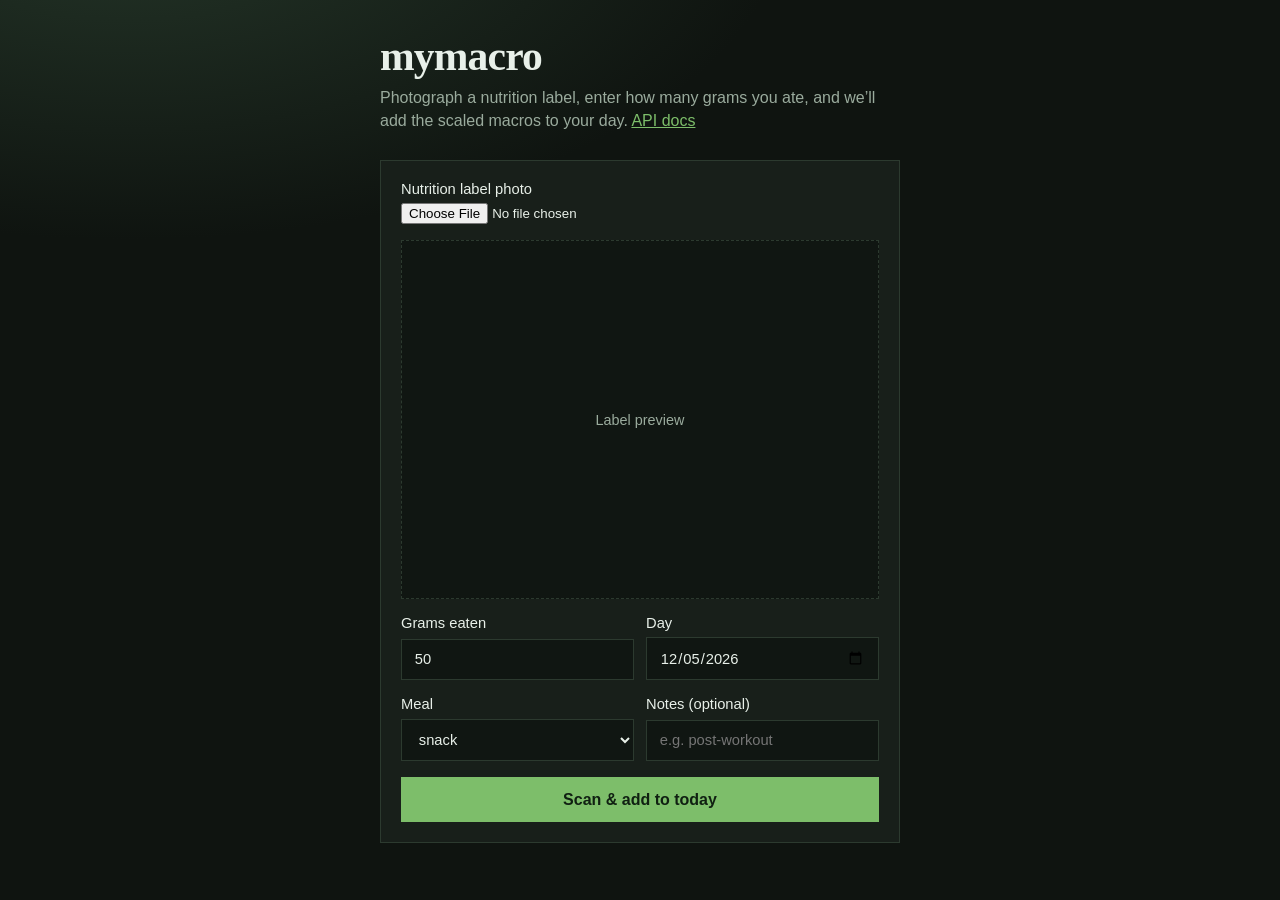
==== src/mymacro/static/index.html @ 0051ed35 "Add nutrition-label photo scan with gram scaling Users can upload a label photo and grams eaten; the" ====
<!DOCTYPE html>
<html lang="en">
<head>
  <meta charset="utf-8" />
  <meta name="viewport" content="width=device-width, initial-scale=1" />
  <title>mymacro — scan label</title>
  <style>
    :root {
      --bg: #0f1410;
      --panel: #1a221c;
      --ink: #e8f0e9;
      --muted: #9aab9d;
      --accent: #7dbe6a;
      --accent-ink: #102012;
      --danger: #e07070;
      --border: #2c3a2f;
    }
    * { box-sizing: border-box; }
    body {
      margin: 0;
      font-family: "IBM Plex Sans", "Segoe UI", sans-serif;
      background:
        radial-gradient(1200px 600px at 10% -10%, #243528 0%, transparent 55%),
        var(--bg);
      color: var(--ink);
      min-height: 100vh;
    }
    main {
      max-width: 560px;
      margin: 0 auto;
      padding: 2rem 1.25rem 3rem;
    }
    h1 {
      font-family: "IBM Plex Serif", Georgia, serif;
      font-weight: 600;
      font-size: clamp(2rem, 5vw, 2.6rem);
      margin: 0 0 0.35rem;
      letter-spacing: -0.02em;
    }
    .lede {
      color: var(--muted);
      margin: 0 0 1.75rem;
      line-height: 1.45;
    }
    form {
      display: grid;
      gap: 1rem;
      padding: 1.25rem;
      background: color-mix(in srgb, var(--panel) 92%, black);
      border: 1px solid var(--border);
    }
    label {
      display: grid;
      gap: 0.4rem;
      font-size: 0.92rem;
    }
    input[type="number"],
    input[type="date"],
    input[type="text"],
    select {
      width: 100%;
      padding: 0.7rem 0.8rem;
      border: 1px solid var(--border);
      background: #101612;
      color: var(--ink);
      font: inherit;
    }
    .preview {
      aspect-ratio: 4 / 3;
      border: 1px dashed var(--border);
      display: grid;
      place-items: center;
      overflow: hidden;
      background: #101612;
      color: var(--muted);
      font-size: 0.9rem;
    }
    .preview img {
      width: 100%;
      height: 100%;
      object-fit: contain;
    }
    .row {
      display: grid;
      grid-template-columns: 1fr 1fr;
      gap: 0.75rem;
    }
    button {
      border: 0;
      background: var(--accent);
      color: var(--accent-ink);
      font: inherit;
      font-weight: 600;
      padding: 0.85rem 1rem;
      cursor: pointer;
    }
    button:disabled {
      opacity: 0.55;
      cursor: wait;
    }
    .result, .error {
      margin-top: 1.25rem;
      padding: 1rem 1.1rem;
      border: 1px solid var(--border);
      background: var(--panel);
      white-space: pre-wrap;
      line-height: 1.45;
    }
    .error { border-color: var(--danger); color: #ffd0d0; }
    .macros {
      display: grid;
      grid-template-columns: repeat(4, 1fr);
      gap: 0.5rem;
      margin-top: 0.75rem;
    }
    .macros div {
      padding: 0.65rem 0.4rem;
      text-align: center;
      background: #101612;
      border: 1px solid var(--border);
    }
    .macros strong { display: block; font-size: 1.05rem; }
    .macros span { color: var(--muted); font-size: 0.75rem; }
    a.doc { color: var(--accent); }
  </style>
</head>
<body>
  <main>
    <h1>mymacro</h1>
    <p class="lede">
      Photograph a nutrition label, enter how many grams you ate, and we’ll add the
      scaled macros to your day.
      <a class="doc" href="/docs">API docs</a>
    </p>

    <form id="scan-form">
      <label>
        Nutrition label photo
        <input id="image" name="image" type="file" accept="image/*" capture="environment" required />
      </label>
      <div class="preview" id="preview">Label preview</div>
      <div class="row">
        <label>
          Grams eaten
          <input id="grams" name="grams" type="number" min="0.1" step="0.1" value="50" required />
        </label>
        <label>
          Day
          <input id="day" name="day" type="date" required />
        </label>
      </div>
      <div class="row">
        <label>
          Meal
          <select id="meal" name="meal">
            <option value="breakfast">breakfast</option>
            <option value="lunch">lunch</option>
            <option value="dinner">dinner</option>
            <option value="snack" selected>snack</option>
          </select>
        </label>
        <label>
          Notes (optional)
          <input id="notes" name="notes" type="text" placeholder="e.g. post-workout" />
        </label>
      </div>
      <button type="submit" id="submit">Scan &amp; add to today</button>
    </form>

    <div id="out" hidden></div>
  </main>
  <script>
    const form = document.getElementById("scan-form");
    const imageInput = document.getElementById("image");
    const preview = document.getElementById("preview");
    const out = document.getElementById("out");
    const submit = document.getElementById("submit");
    document.getElementById("day").valueAsDate = new Date();

    imageInput.addEventListener("change", () => {
      const file = imageInput.files?.[0];
      if (!file) {
        preview.textContent = "Label preview";
        return;
      }
      const url = URL.createObjectURL(file);
      preview.innerHTML = `<img alt="Selected nutrition label" src="${url}" />`;
    });

    form.addEventListener("submit", async (event) => {
      event.preventDefault();
      out.hidden = true;
      submit.disabled = true;
      submit.textContent = "Reading label…";

      const data = new FormData();
      data.append("image", imageInput.files[0]);
      data.append("grams", document.getElementById("grams").value);
      data.append("day", document.getElementById("day").value);
      data.append("meal", document.getElementById("meal").value);
      const notes = document.getElementById("notes").value.trim();
      if (notes) data.append("notes", notes);

      try {
        const response = await fetch("/labels/scan", { method: "POST", body: data });
        const payload = await response.json();
        if (!response.ok) {
          throw new Error(payload.detail || "Scan failed");
        }
        const m = payload.scaled_macros;
        const c = payload.summary.consumed;
        out.className = "result";
        out.innerHTML = `
          <strong>${payload.facts.product_name}</strong>
          <div>Label serving: ${payload.facts.serving_size_g}g · You logged: ${payload.grams}g (${payload.servings} servings)</div>
          <div class="macros">
            <div><strong>${m.calories}</strong><span>kcal added</span></div>
            <div><strong>${m.protein_g}g</strong><span>protein</span></div>
            <div><strong>${m.carbs_g}g</strong><span>carbs</span></div>
            <div><strong>${m.fat_g}g</strong><span>fat</span></div>
          </div>
          <div style="margin-top:0.85rem;color:var(--muted)">
            Day total: ${c.calories} kcal · P ${c.protein_g}g · C ${c.carbs_g}g · F ${c.fat_g}g
          </div>`;
        out.hidden = false;
      } catch (err) {
        out.className = "error";
        out.textContent = err.message || String(err);
        out.hidden = false;
      } finally {
        submit.disabled = false;
        submit.textContent = "Scan & add to today";
      }
    });
  </script>
</body>
</html>
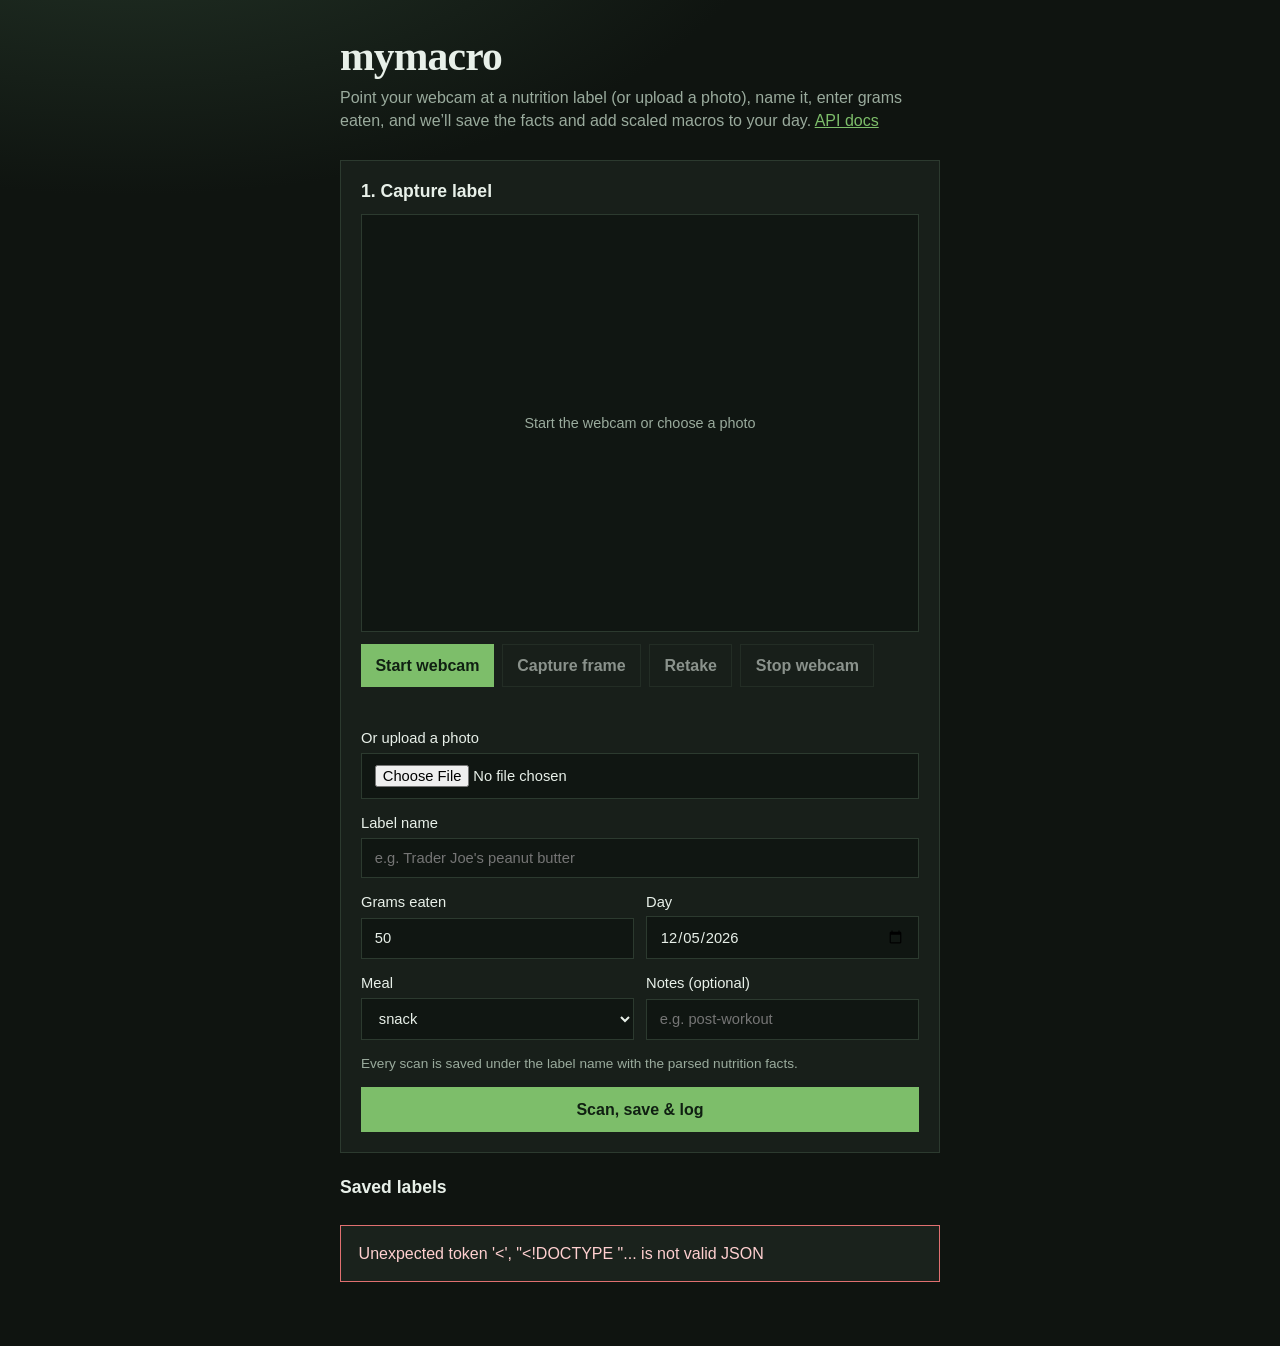
==== commit 53b3515e: "Add webcam capture and named saved labels Enable live getUserMedia webcam scanning in the UI, requir" ====
--- a/src/mymacro/static/index.html
+++ b/src/mymacro/static/index.html
@@ -26,7 +26,7 @@
       min-height: 100vh;
     }
     main {
-      max-width: 560px;
+      max-width: 640px;
       margin: 0 auto;
       padding: 2rem 1.25rem 3rem;
     }
@@ -37,12 +37,17 @@
       margin: 0 0 0.35rem;
       letter-spacing: -0.02em;
     }
+    h2 {
+      font-size: 1.1rem;
+      margin: 0 0 0.75rem;
+      font-weight: 600;
+    }
     .lede {
       color: var(--muted);
       margin: 0 0 1.75rem;
       line-height: 1.45;
     }
-    form {
+    form, .panel {
       display: grid;
       gap: 1rem;
       padding: 1.25rem;
@@ -57,6 +62,7 @@
     input[type="number"],
     input[type="date"],
     input[type="text"],
+    input[type="file"],
     select {
       width: 100%;
       padding: 0.7rem 0.8rem;
@@ -65,30 +71,61 @@
       color: var(--ink);
       font: inherit;
     }
-    .preview {
+    .stage {
+      position: relative;
       aspect-ratio: 4 / 3;
-      border: 1px dashed var(--border);
-      display: grid;
-      place-items: center;
+      border: 1px solid var(--border);
       overflow: hidden;
       background: #101612;
       color: var(--muted);
       font-size: 0.9rem;
     }
-    .preview img {
+    .stage video,
+    .stage img,
+    .stage canvas {
       width: 100%;
       height: 100%;
-      object-fit: contain;
-    }
-    .row {
-      display: grid;
-      grid-template-columns: 1fr 1fr;
-      gap: 0.75rem;
-    }
-    button {
+      object-fit: cover;
+      display: block;
+    }
+    .stage .placeholder {
+      position: absolute;
+      inset: 0;
+      display: grid;
+      place-items: center;
+      padding: 1rem;
+      text-align: center;
+    }
+    .cam-actions {
+      display: flex;
+      flex-wrap: wrap;
+      gap: 0.5rem;
+    }
+    .cam-actions button,
+    .secondary {
+      background: transparent;
+      color: var(--ink);
+      border: 1px solid var(--border);
+      font: inherit;
+      font-weight: 600;
+      padding: 0.7rem 0.9rem;
+      cursor: pointer;
+    }
+    .cam-actions button.primary,
+    button[type="submit"] {
       border: 0;
       background: var(--accent);
       color: var(--accent-ink);
+    }
+    .row {
+      display: grid;
+      grid-template-columns: 1fr 1fr;
+      gap: 0.75rem;
+    }
+    @media (max-width: 560px) {
+      .row { grid-template-columns: 1fr; }
+    }
+    button[type="submit"] {
       font: inherit;
       font-weight: 600;
       padding: 0.85rem 1rem;
@@ -99,11 +136,10 @@
       cursor: wait;
     }
     .result, .error {
-      margin-top: 1.25rem;
+      margin-top: 0.25rem;
       padding: 1rem 1.1rem;
       border: 1px solid var(--border);
       background: var(--panel);
-      white-space: pre-wrap;
       line-height: 1.45;
     }
     .error { border-color: var(--danger); color: #ffd0d0; }
@@ -122,23 +158,60 @@
     .macros strong { display: block; font-size: 1.05rem; }
     .macros span { color: var(--muted); font-size: 0.75rem; }
     a.doc { color: var(--accent); }
+    .saved-list {
+      display: grid;
+      gap: 0.65rem;
+      margin-top: 1.5rem;
+    }
+    .saved-item {
+      display: grid;
+      gap: 0.35rem;
+      padding: 0.85rem 0.95rem;
+      border: 1px solid var(--border);
+      background: var(--panel);
+    }
+    .saved-item strong { font-size: 1rem; }
+    .saved-item .meta { color: var(--muted); font-size: 0.85rem; }
+    .hint { color: var(--muted); font-size: 0.85rem; margin: 0; }
+    .status { color: var(--muted); font-size: 0.85rem; min-height: 1.2em; }
   </style>
 </head>
 <body>
   <main>
     <h1>mymacro</h1>
     <p class="lede">
-      Photograph a nutrition label, enter how many grams you ate, and we’ll add the
-      scaled macros to your day.
+      Point your webcam at a nutrition label (or upload a photo), name it, enter grams eaten,
+      and we’ll save the facts and add scaled macros to your day.
       <a class="doc" href="/docs">API docs</a>
     </p>
 
     <form id="scan-form">
+      <div>
+        <h2>1. Capture label</h2>
+        <div class="stage" id="stage">
+          <video id="webcam" playsinline autoplay muted hidden></video>
+          <img id="snapshot" alt="Captured nutrition label" hidden />
+          <div class="placeholder" id="placeholder">Start the webcam or choose a photo</div>
+        </div>
+        <canvas id="capture-canvas" hidden></canvas>
+        <div class="cam-actions" style="margin-top:0.75rem">
+          <button type="button" class="primary" id="start-cam">Start webcam</button>
+          <button type="button" id="capture-btn" disabled>Capture frame</button>
+          <button type="button" id="retake-btn" disabled>Retake</button>
+          <button type="button" id="stop-cam" disabled>Stop webcam</button>
+        </div>
+        <p class="status" id="cam-status"></p>
+        <label style="margin-top:0.5rem">
+          Or upload a photo
+          <input id="image" name="image" type="file" accept="image/*" capture="environment" />
+        </label>
+      </div>
+
       <label>
-        Nutrition label photo
-        <input id="image" name="image" type="file" accept="image/*" capture="environment" required />
+        Label name
+        <input id="label" name="label" type="text" maxlength="200" placeholder="e.g. Trader Joe's peanut butter" required />
       </label>
-      <div class="preview" id="preview">Label preview</div>
+
       <div class="row">
         <label>
           Grams eaten
@@ -164,28 +237,188 @@
           <input id="notes" name="notes" type="text" placeholder="e.g. post-workout" />
         </label>
       </div>
-      <button type="submit" id="submit">Scan &amp; add to today</button>
+      <p class="hint">Every scan is saved under the label name with the parsed nutrition facts.</p>
+      <button type="submit" id="submit">Scan, save &amp; log</button>
     </form>
 
     <div id="out" hidden></div>
+
+    <section class="saved-list" aria-live="polite">
+      <h2>Saved labels</h2>
+      <div id="saved-labels"><p class="hint">No saved labels yet.</p></div>
+    </section>
   </main>
   <script>
     const form = document.getElementById("scan-form");
     const imageInput = document.getElementById("image");
-    const preview = document.getElementById("preview");
+    const webcam = document.getElementById("webcam");
+    const snapshot = document.getElementById("snapshot");
+    const placeholder = document.getElementById("placeholder");
+    const canvas = document.getElementById("capture-canvas");
+    const camStatus = document.getElementById("cam-status");
+    const startCam = document.getElementById("start-cam");
+    const captureBtn = document.getElementById("capture-btn");
+    const retakeBtn = document.getElementById("retake-btn");
+    const stopCam = document.getElementById("stop-cam");
     const out = document.getElementById("out");
     const submit = document.getElementById("submit");
+    const savedLabelsEl = document.getElementById("saved-labels");
     document.getElementById("day").valueAsDate = new Date();
+
+    let mediaStream = null;
+    let capturedBlob = null;
+
+    function setStatus(message) {
+      camStatus.textContent = message || "";
+    }
+
+    function showLive() {
+      placeholder.hidden = true;
+      snapshot.hidden = true;
+      webcam.hidden = false;
+    }
+
+    function showSnapshot(url) {
+      placeholder.hidden = true;
+      webcam.hidden = true;
+      snapshot.src = url;
+      snapshot.hidden = false;
+    }
+
+    function showPlaceholder() {
+      webcam.hidden = true;
+      snapshot.hidden = true;
+      placeholder.hidden = false;
+    }
+
+    async function startWebcam() {
+      if (!navigator.mediaDevices?.getUserMedia) {
+        setStatus("Webcam API not available in this browser.");
+        return;
+      }
+      try {
+        mediaStream = await navigator.mediaDevices.getUserMedia({
+          video: { facingMode: { ideal: "environment" } },
+          audio: false,
+        });
+        webcam.srcObject = mediaStream;
+        await webcam.play();
+        showLive();
+        captureBtn.disabled = false;
+        retakeBtn.disabled = true;
+        stopCam.disabled = false;
+        startCam.disabled = true;
+        capturedBlob = null;
+        imageInput.value = "";
+        setStatus("Webcam live — frame the nutrition facts, then Capture.");
+      } catch (err) {
+        setStatus(`Could not open webcam: ${err.message || err}`);
+      }
+    }
+
+    function stopWebcam() {
+      if (mediaStream) {
+        for (const track of mediaStream.getTracks()) track.stop();
+        mediaStream = null;
+      }
+      webcam.srcObject = null;
+      captureBtn.disabled = true;
+      stopCam.disabled = true;
+      startCam.disabled = false;
+      if (!capturedBlob && !imageInput.files?.length) {
+        showPlaceholder();
+        retakeBtn.disabled = true;
+      }
+      setStatus(capturedBlob ? "Using captured frame." : "");
+    }
+
+    function captureFrame() {
+      if (!mediaStream) return;
+      const width = webcam.videoWidth || 1280;
+      const height = webcam.videoHeight || 720;
+      canvas.width = width;
+      canvas.height = height;
+      const ctx = canvas.getContext("2d");
+      ctx.drawImage(webcam, 0, 0, width, height);
+      canvas.toBlob((blob) => {
+        if (!blob) {
+          setStatus("Failed to capture frame.");
+          return;
+        }
+        capturedBlob = blob;
+        imageInput.value = "";
+        showSnapshot(URL.createObjectURL(blob));
+        retakeBtn.disabled = false;
+        setStatus("Frame captured — add a label name and grams, then submit.");
+      }, "image/jpeg", 0.92);
+    }
+
+    function retake() {
+      capturedBlob = null;
+      if (mediaStream) {
+        showLive();
+        captureBtn.disabled = false;
+        retakeBtn.disabled = true;
+        setStatus("Webcam live — capture again when ready.");
+      } else {
+        showPlaceholder();
+        retakeBtn.disabled = true;
+        setStatus("");
+      }
+    }
+
+    startCam.addEventListener("click", startWebcam);
+    captureBtn.addEventListener("click", captureFrame);
+    retakeBtn.addEventListener("click", retake);
+    stopCam.addEventListener("click", stopWebcam);
 
     imageInput.addEventListener("change", () => {
       const file = imageInput.files?.[0];
-      if (!file) {
-        preview.textContent = "Label preview";
-        return;
-      }
-      const url = URL.createObjectURL(file);
-      preview.innerHTML = `<img alt="Selected nutrition label" src="${url}" />`;
+      if (!file) return;
+      capturedBlob = null;
+      stopWebcam();
+      showSnapshot(URL.createObjectURL(file));
+      retakeBtn.disabled = false;
+      setStatus("Using uploaded photo.");
     });
+
+    async function refreshSavedLabels() {
+      try {
+        const response = await fetch("/labels");
+        const items = await response.json();
+        if (!response.ok) throw new Error("Failed to load saved labels");
+        if (!items.length) {
+          savedLabelsEl.innerHTML = `<p class="hint">No saved labels yet.</p>`;
+          return;
+        }
+        savedLabelsEl.innerHTML = items.map((item) => `
+          <article class="saved-item">
+            <strong>${escapeHtml(item.label)}</strong>
+            <div class="meta">
+              Serving ${item.serving_size_g}g ·
+              ${item.calories} kcal ·
+              P ${item.protein_g}g ·
+              C ${item.carbs_g}g ·
+              F ${item.fat_g}g
+            </div>
+            <div class="meta">
+              OCR name: ${escapeHtml(item.ocr_product_name || "—")} ·
+              saved ${new Date(item.created_at).toLocaleString()}
+            </div>
+          </article>
+        `).join("");
+      } catch (err) {
+        savedLabelsEl.innerHTML = `<p class="error">${escapeHtml(err.message || String(err))}</p>`;
+      }
+    }
+
+    function escapeHtml(value) {
+      return String(value)
+        .replaceAll("&", "&amp;")
+        .replaceAll("<", "&lt;")
+        .replaceAll(">", "&gt;")
+        .replaceAll('"', "&quot;");
+    }
 
     form.addEventListener("submit", async (event) => {
       event.preventDefault();
@@ -193,8 +426,33 @@
       submit.disabled = true;
       submit.textContent = "Reading label…";
 
+      const label = document.getElementById("label").value.trim();
+      if (!label) {
+        out.className = "error";
+        out.textContent = "Please enter a label name.";
+        out.hidden = false;
+        submit.disabled = false;
+        submit.textContent = "Scan, save & log";
+        return;
+      }
+
+      let imageFile = null;
+      if (capturedBlob) {
+        imageFile = new File([capturedBlob], "webcam-capture.jpg", { type: "image/jpeg" });
+      } else if (imageInput.files?.[0]) {
+        imageFile = imageInput.files[0];
+      } else {
+        out.className = "error";
+        out.textContent = "Capture a webcam frame or upload a photo first.";
+        out.hidden = false;
+        submit.disabled = false;
+        submit.textContent = "Scan, save & log";
+        return;
+      }
+
       const data = new FormData();
-      data.append("image", imageInput.files[0]);
+      data.append("image", imageFile);
+      data.append("label", label);
       data.append("grams", document.getElementById("grams").value);
       data.append("day", document.getElementById("day").value);
       data.append("meal", document.getElementById("meal").value);
@@ -205,14 +463,16 @@
         const response = await fetch("/labels/scan", { method: "POST", body: data });
         const payload = await response.json();
         if (!response.ok) {
-          throw new Error(payload.detail || "Scan failed");
+          const detail = payload.detail;
+          throw new Error(typeof detail === "string" ? detail : JSON.stringify(detail));
         }
         const m = payload.scaled_macros;
         const c = payload.summary.consumed;
         out.className = "result";
         out.innerHTML = `
-          <strong>${payload.facts.product_name}</strong>
-          <div>Label serving: ${payload.facts.serving_size_g}g · You logged: ${payload.grams}g (${payload.servings} servings)</div>
+          <strong>${escapeHtml(payload.label)}</strong>
+          <div>Saved label #${payload.saved_label.id} · OCR: ${escapeHtml(payload.facts.product_name)}</div>
+          <div>Label serving: ${payload.facts.serving_size_g}g · Logged: ${payload.grams}g (${payload.servings} servings)</div>
           <div class="macros">
             <div><strong>${m.calories}</strong><span>kcal added</span></div>
             <div><strong>${m.protein_g}g</strong><span>protein</span></div>
@@ -223,15 +483,19 @@
             Day total: ${c.calories} kcal · P ${c.protein_g}g · C ${c.carbs_g}g · F ${c.fat_g}g
           </div>`;
         out.hidden = false;
+        await refreshSavedLabels();
       } catch (err) {
         out.className = "error";
         out.textContent = err.message || String(err);
         out.hidden = false;
       } finally {
         submit.disabled = false;
-        submit.textContent = "Scan & add to today";
+        submit.textContent = "Scan, save & log";
       }
     });
+
+    refreshSavedLabels();
+    window.addEventListener("beforeunload", stopWebcam);
   </script>
 </body>
 </html>
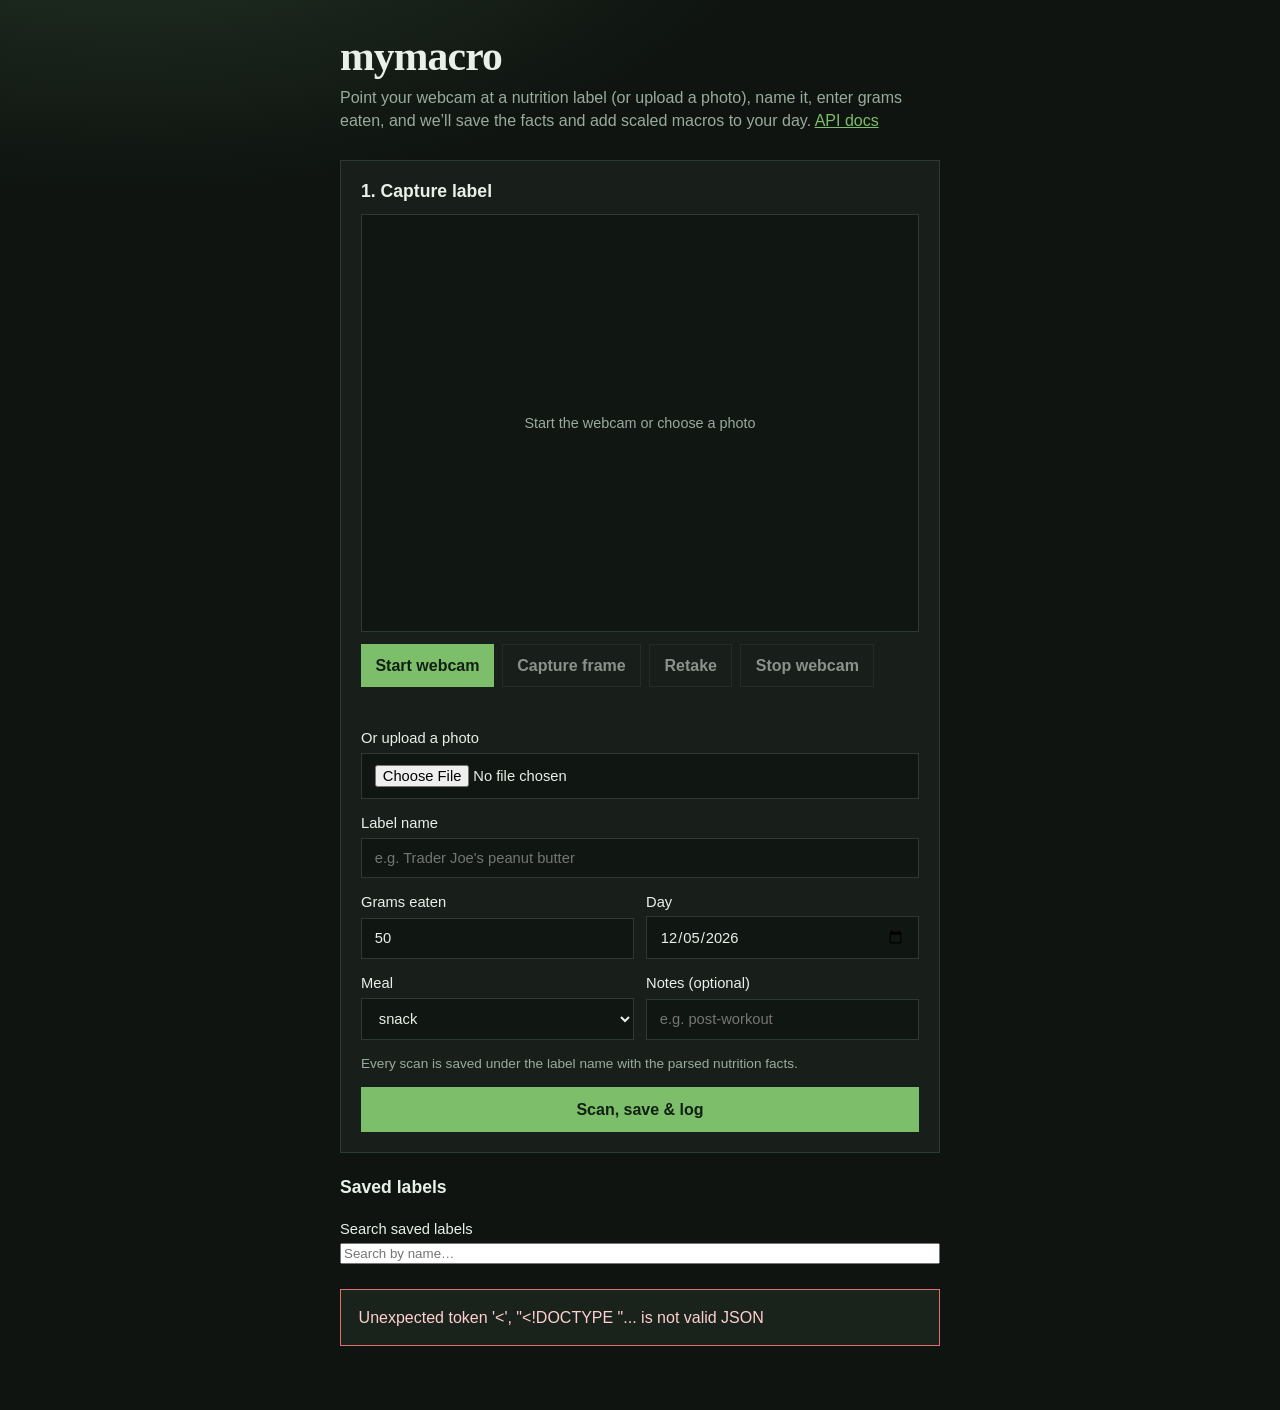
==== commit ad35ce45: "Add saved-label search and reuse-by-grams logging Let users search saved labels by name and quickly " ====
--- a/src/mymacro/static/index.html
+++ b/src/mymacro/static/index.html
@@ -165,15 +165,49 @@
     }
     .saved-item {
       display: grid;
-      gap: 0.35rem;
+      gap: 0.45rem;
       padding: 0.85rem 0.95rem;
       border: 1px solid var(--border);
       background: var(--panel);
     }
     .saved-item strong { font-size: 1rem; }
     .saved-item .meta { color: var(--muted); font-size: 0.85rem; }
+    .saved-item .item-actions {
+      display: flex;
+      flex-wrap: wrap;
+      gap: 0.5rem;
+      margin-top: 0.25rem;
+    }
+    .saved-item .item-actions button {
+      background: transparent;
+      color: var(--ink);
+      border: 1px solid var(--border);
+      font: inherit;
+      font-weight: 600;
+      padding: 0.55rem 0.8rem;
+      cursor: pointer;
+    }
+    .saved-item .item-actions button.primary {
+      border: 0;
+      background: var(--accent);
+      color: var(--accent-ink);
+    }
+    .reuse-form {
+      display: grid;
+      gap: 0.65rem;
+      margin-top: 0.35rem;
+      padding-top: 0.65rem;
+      border-top: 1px solid var(--border);
+    }
     .hint { color: var(--muted); font-size: 0.85rem; margin: 0; }
     .status { color: var(--muted); font-size: 0.85rem; min-height: 1.2em; }
+    .missing-field {
+      outline: 1px solid var(--danger);
+      border-radius: 2px;
+      padding: 0.35rem;
+    }
+    .missing-field input { border-color: var(--danger); }
+    [hidden] { display: none !important; }
   </style>
 </head>
 <body>
@@ -241,10 +275,50 @@
       <button type="submit" id="submit">Scan, save &amp; log</button>
     </form>
 
+    <section class="panel" id="manual-panel" hidden style="margin-top:1rem">
+      <h2>Manual nutrition facts</h2>
+      <p class="hint" id="manual-message">
+        We couldn’t read some values from the label. Fill in the missing fields below.
+      </p>
+      <div class="row">
+        <label id="wrap-serving_size_g">
+          Serving size (g)
+          <input id="manual-serving_size_g" type="number" min="0.1" step="0.1" />
+        </label>
+        <label id="wrap-calories">
+          Calories (per serving)
+          <input id="manual-calories" type="number" min="0" step="0.1" />
+        </label>
+      </div>
+      <div class="row">
+        <label id="wrap-protein_g">
+          Protein (g)
+          <input id="manual-protein_g" type="number" min="0" step="0.1" />
+        </label>
+        <label id="wrap-carbs_g">
+          Carbs (g)
+          <input id="manual-carbs_g" type="number" min="0" step="0.1" />
+        </label>
+      </div>
+      <div class="row">
+        <label id="wrap-fat_g">
+          Fat (g)
+          <input id="manual-fat_g" type="number" min="0" step="0.1" />
+        </label>
+        <div></div>
+      </div>
+      <button type="button" id="manual-submit">Save manual facts &amp; log</button>
+    </section>
+
     <div id="out" hidden></div>
 
     <section class="saved-list" aria-live="polite">
       <h2>Saved labels</h2>
+      <label>
+        Search saved labels
+        <input id="label-search" type="search" placeholder="Search by name…" autocomplete="off" />
+      </label>
+      <p class="hint" id="search-status"></p>
       <div id="saved-labels"><p class="hint">No saved labels yet.</p></div>
     </section>
   </main>
@@ -263,10 +337,28 @@
     const out = document.getElementById("out");
     const submit = document.getElementById("submit");
     const savedLabelsEl = document.getElementById("saved-labels");
+    const labelSearch = document.getElementById("label-search");
+    const searchStatus = document.getElementById("search-status");
+    const manualPanel = document.getElementById("manual-panel");
+    const manualMessage = document.getElementById("manual-message");
+    const manualSubmit = document.getElementById("manual-submit");
     document.getElementById("day").valueAsDate = new Date();
 
     let mediaStream = null;
     let capturedBlob = null;
+    let pendingRawText = null;
+    let pendingProductName = null;
+    let allSavedLabels = [];
+    let activeReuseId = null;
+    let searchTimer = null;
+
+    const MANUAL_FIELDS = [
+      ["serving_size_g", "serving size (g)"],
+      ["calories", "calories"],
+      ["protein_g", "protein"],
+      ["carbs_g", "carbohydrates"],
+      ["fat_g", "fat"],
+    ];
 
     function setStatus(message) {
       camStatus.textContent = message || "";
@@ -382,17 +474,24 @@
       setStatus("Using uploaded photo.");
     });
 
-    async function refreshSavedLabels() {
-      try {
-        const response = await fetch("/labels");
-        const items = await response.json();
-        if (!response.ok) throw new Error("Failed to load saved labels");
-        if (!items.length) {
-          savedLabelsEl.innerHTML = `<p class="hint">No saved labels yet.</p>`;
-          return;
-        }
-        savedLabelsEl.innerHTML = items.map((item) => `
-          <article class="saved-item">
+    function todayValue() {
+      return document.getElementById("day").value || new Date().toISOString().slice(0, 10);
+    }
+
+    function renderSavedLabels(items, query = "") {
+      allSavedLabels = items;
+      if (!items.length) {
+        savedLabelsEl.innerHTML = `<p class="hint">${
+          query ? "No saved labels match that search." : "No saved labels yet."
+        }</p>`;
+        searchStatus.textContent = query ? "0 matches" : "";
+        return;
+      }
+      searchStatus.textContent = query ? `${items.length} match${items.length === 1 ? "" : "es"}` : `${items.length} saved`;
+      savedLabelsEl.innerHTML = items.map((item) => {
+        const open = activeReuseId === item.id;
+        return `
+          <article class="saved-item" data-id="${item.id}">
             <strong>${escapeHtml(item.label)}</strong>
             <div class="meta">
               Serving ${item.serving_size_g}g ·
@@ -405,12 +504,112 @@
               OCR name: ${escapeHtml(item.ocr_product_name || "—")} ·
               saved ${new Date(item.created_at).toLocaleString()}
             </div>
+            <div class="item-actions">
+              <button type="button" class="primary reuse-toggle" data-id="${item.id}">
+                ${open ? "Cancel" : "Reuse · log grams"}
+              </button>
+            </div>
+            <div class="reuse-form" data-reuse-form="${item.id}" ${open ? "" : "hidden"}>
+              <div class="row">
+                <label>
+                  Grams eaten
+                  <input class="reuse-grams" type="number" min="0.1" step="0.1" value="${item.serving_size_g}" />
+                </label>
+                <label>
+                  Day
+                  <input class="reuse-day" type="date" value="${todayValue()}" />
+                </label>
+              </div>
+              <div class="row">
+                <label>
+                  Meal
+                  <select class="reuse-meal">
+                    <option value="breakfast">breakfast</option>
+                    <option value="lunch">lunch</option>
+                    <option value="dinner">dinner</option>
+                    <option value="snack" selected>snack</option>
+                  </select>
+                </label>
+                <label>
+                  Notes (optional)
+                  <input class="reuse-notes" type="text" placeholder="optional" />
+                </label>
+              </div>
+              <button type="button" class="primary reuse-submit" data-id="${item.id}">
+                Log this amount
+              </button>
+            </div>
           </article>
-        `).join("");
+        `;
+      }).join("");
+    }
+
+    async function refreshSavedLabels(query = labelSearch.value.trim()) {
+      try {
+        const url = query ? `/labels?q=${encodeURIComponent(query)}` : "/labels";
+        const response = await fetch(url);
+        const items = await response.json();
+        if (!response.ok) throw new Error("Failed to load saved labels");
+        renderSavedLabels(items, query);
       } catch (err) {
         savedLabelsEl.innerHTML = `<p class="error">${escapeHtml(err.message || String(err))}</p>`;
       }
     }
+
+    labelSearch.addEventListener("input", () => {
+      clearTimeout(searchTimer);
+      searchTimer = setTimeout(() => refreshSavedLabels(labelSearch.value.trim()), 200);
+    });
+
+    savedLabelsEl.addEventListener("click", async (event) => {
+      const toggle = event.target.closest(".reuse-toggle");
+      if (toggle) {
+        const id = Number(toggle.dataset.id);
+        activeReuseId = activeReuseId === id ? null : id;
+        renderSavedLabels(allSavedLabels, labelSearch.value.trim());
+        return;
+      }
+
+      const submitBtn = event.target.closest(".reuse-submit");
+      if (!submitBtn) return;
+
+      const id = Number(submitBtn.dataset.id);
+      const card = submitBtn.closest(".saved-item");
+      const grams = Number(card.querySelector(".reuse-grams").value);
+      const day = card.querySelector(".reuse-day").value;
+      const meal = card.querySelector(".reuse-meal").value;
+      const notes = card.querySelector(".reuse-notes").value.trim() || null;
+
+      out.hidden = true;
+      submitBtn.disabled = true;
+      submitBtn.textContent = "Logging…";
+      try {
+        if (!Number.isFinite(grams) || grams <= 0) {
+          throw new Error("Enter a valid grams amount.");
+        }
+        const response = await fetch(`/labels/${id}/log`, {
+          method: "POST",
+          headers: { "Content-Type": "application/json" },
+          body: JSON.stringify({ grams, day, meal, notes }),
+        });
+        const payload = await response.json();
+        if (!response.ok) {
+          const detail = payload.detail;
+          throw new Error(typeof detail === "string" ? detail : JSON.stringify(detail));
+        }
+        activeReuseId = null;
+        renderSuccess(payload);
+        out.scrollIntoView({ behavior: "smooth", block: "nearest" });
+        await refreshSavedLabels(labelSearch.value.trim());
+      } catch (err) {
+        out.className = "error";
+        out.textContent = err.message || String(err);
+        out.hidden = false;
+      } finally {
+        submitBtn.disabled = false;
+        submitBtn.textContent = "Log this amount";
+      }
+    });
 
     function escapeHtml(value) {
       return String(value)
@@ -420,9 +619,62 @@
         .replaceAll('"', "&quot;");
     }
 
+    function hideManualPanel() {
+      manualPanel.hidden = true;
+      pendingRawText = null;
+      pendingProductName = null;
+      for (const [key] of MANUAL_FIELDS) {
+        const wrap = document.getElementById(`wrap-${key}`);
+        wrap.classList.remove("missing-field");
+        document.getElementById(`manual-${key}`).value = "";
+      }
+    }
+
+    function showManualPanel(detail) {
+      const missing = detail.missing || [];
+      const partial = detail.partial || {};
+      pendingRawText = detail.raw_text || null;
+      pendingProductName = partial.product_name || null;
+      manualMessage.textContent = detail.message
+        || "Could not read some nutrition facts. Enter the missing values below.";
+      for (const [key, label] of MANUAL_FIELDS) {
+        const input = document.getElementById(`manual-${key}`);
+        const wrap = document.getElementById(`wrap-${key}`);
+        if (partial[key] != null && partial[key] !== "") {
+          input.value = partial[key];
+        } else {
+          input.value = "";
+        }
+        wrap.classList.toggle("missing-field", missing.includes(label));
+      }
+      manualPanel.hidden = false;
+      manualPanel.scrollIntoView({ behavior: "smooth", block: "nearest" });
+    }
+
+    function renderSuccess(payload) {
+      const m = payload.scaled_macros;
+      const c = payload.summary.consumed;
+      out.className = "result";
+      out.innerHTML = `
+        <strong>${escapeHtml(payload.label)}</strong>
+        <div>Saved label #${payload.saved_label.id} · source: ${escapeHtml(payload.source || "scan")} · OCR: ${escapeHtml(payload.facts.product_name)}</div>
+        <div>Label serving: ${payload.facts.serving_size_g}g · Logged: ${payload.grams}g (${payload.servings} servings)</div>
+        <div class="macros">
+          <div><strong>${m.calories}</strong><span>kcal added</span></div>
+          <div><strong>${m.protein_g}g</strong><span>protein</span></div>
+          <div><strong>${m.carbs_g}g</strong><span>carbs</span></div>
+          <div><strong>${m.fat_g}g</strong><span>fat</span></div>
+        </div>
+        <div style="margin-top:0.85rem;color:var(--muted)">
+          Day total: ${c.calories} kcal · P ${c.protein_g}g · C ${c.carbs_g}g · F ${c.fat_g}g
+        </div>`;
+      out.hidden = false;
+    }
+
     form.addEventListener("submit", async (event) => {
       event.preventDefault();
       out.hidden = true;
+      hideManualPanel();
       submit.disabled = true;
       submit.textContent = "Reading label…";
 
@@ -464,25 +716,17 @@
         const payload = await response.json();
         if (!response.ok) {
           const detail = payload.detail;
+          if (detail && typeof detail === "object" && detail.manual_entry_required) {
+            out.className = "error";
+            out.textContent = detail.message || "Could not read nutrition facts.";
+            out.hidden = false;
+            showManualPanel(detail);
+            return;
+          }
           throw new Error(typeof detail === "string" ? detail : JSON.stringify(detail));
         }
-        const m = payload.scaled_macros;
-        const c = payload.summary.consumed;
-        out.className = "result";
-        out.innerHTML = `
-          <strong>${escapeHtml(payload.label)}</strong>
-          <div>Saved label #${payload.saved_label.id} · OCR: ${escapeHtml(payload.facts.product_name)}</div>
-          <div>Label serving: ${payload.facts.serving_size_g}g · Logged: ${payload.grams}g (${payload.servings} servings)</div>
-          <div class="macros">
-            <div><strong>${m.calories}</strong><span>kcal added</span></div>
-            <div><strong>${m.protein_g}g</strong><span>protein</span></div>
-            <div><strong>${m.carbs_g}g</strong><span>carbs</span></div>
-            <div><strong>${m.fat_g}g</strong><span>fat</span></div>
-          </div>
-          <div style="margin-top:0.85rem;color:var(--muted)">
-            Day total: ${c.calories} kcal · P ${c.protein_g}g · C ${c.carbs_g}g · F ${c.fat_g}g
-          </div>`;
-        out.hidden = false;
+        hideManualPanel();
+        renderSuccess(payload);
         await refreshSavedLabels();
       } catch (err) {
         out.className = "error";
@@ -494,6 +738,58 @@
       }
     });
 
+    manualSubmit.addEventListener("click", async () => {
+      out.hidden = true;
+      manualSubmit.disabled = true;
+      manualSubmit.textContent = "Saving…";
+
+      const label = document.getElementById("label").value.trim();
+      const body = {
+        label,
+        grams: Number(document.getElementById("grams").value),
+        day: document.getElementById("day").value,
+        meal: document.getElementById("meal").value,
+        notes: document.getElementById("notes").value.trim() || null,
+        serving_size_g: Number(document.getElementById("manual-serving_size_g").value),
+        calories: Number(document.getElementById("manual-calories").value),
+        protein_g: Number(document.getElementById("manual-protein_g").value),
+        carbs_g: Number(document.getElementById("manual-carbs_g").value),
+        fat_g: Number(document.getElementById("manual-fat_g").value),
+        product_name: pendingProductName,
+        raw_text: pendingRawText,
+      };
+
+      try {
+        if (!label) throw new Error("Please enter a label name.");
+        for (const [key, labelName] of MANUAL_FIELDS) {
+          const value = body[key];
+          if (!Number.isFinite(value) || (key === "serving_size_g" ? value <= 0 : value < 0)) {
+            throw new Error(`Enter a valid value for ${labelName}.`);
+          }
+        }
+        const response = await fetch("/labels/manual", {
+          method: "POST",
+          headers: { "Content-Type": "application/json" },
+          body: JSON.stringify(body),
+        });
+        const payload = await response.json();
+        if (!response.ok) {
+          const detail = payload.detail;
+          throw new Error(typeof detail === "string" ? detail : JSON.stringify(detail));
+        }
+        hideManualPanel();
+        renderSuccess(payload);
+        await refreshSavedLabels();
+      } catch (err) {
+        out.className = "error";
+        out.textContent = err.message || String(err);
+        out.hidden = false;
+      } finally {
+        manualSubmit.disabled = false;
+        manualSubmit.textContent = "Save manual facts & log";
+      }
+    });
+
     refreshSavedLabels();
     window.addEventListener("beforeunload", stopWebcam);
   </script>
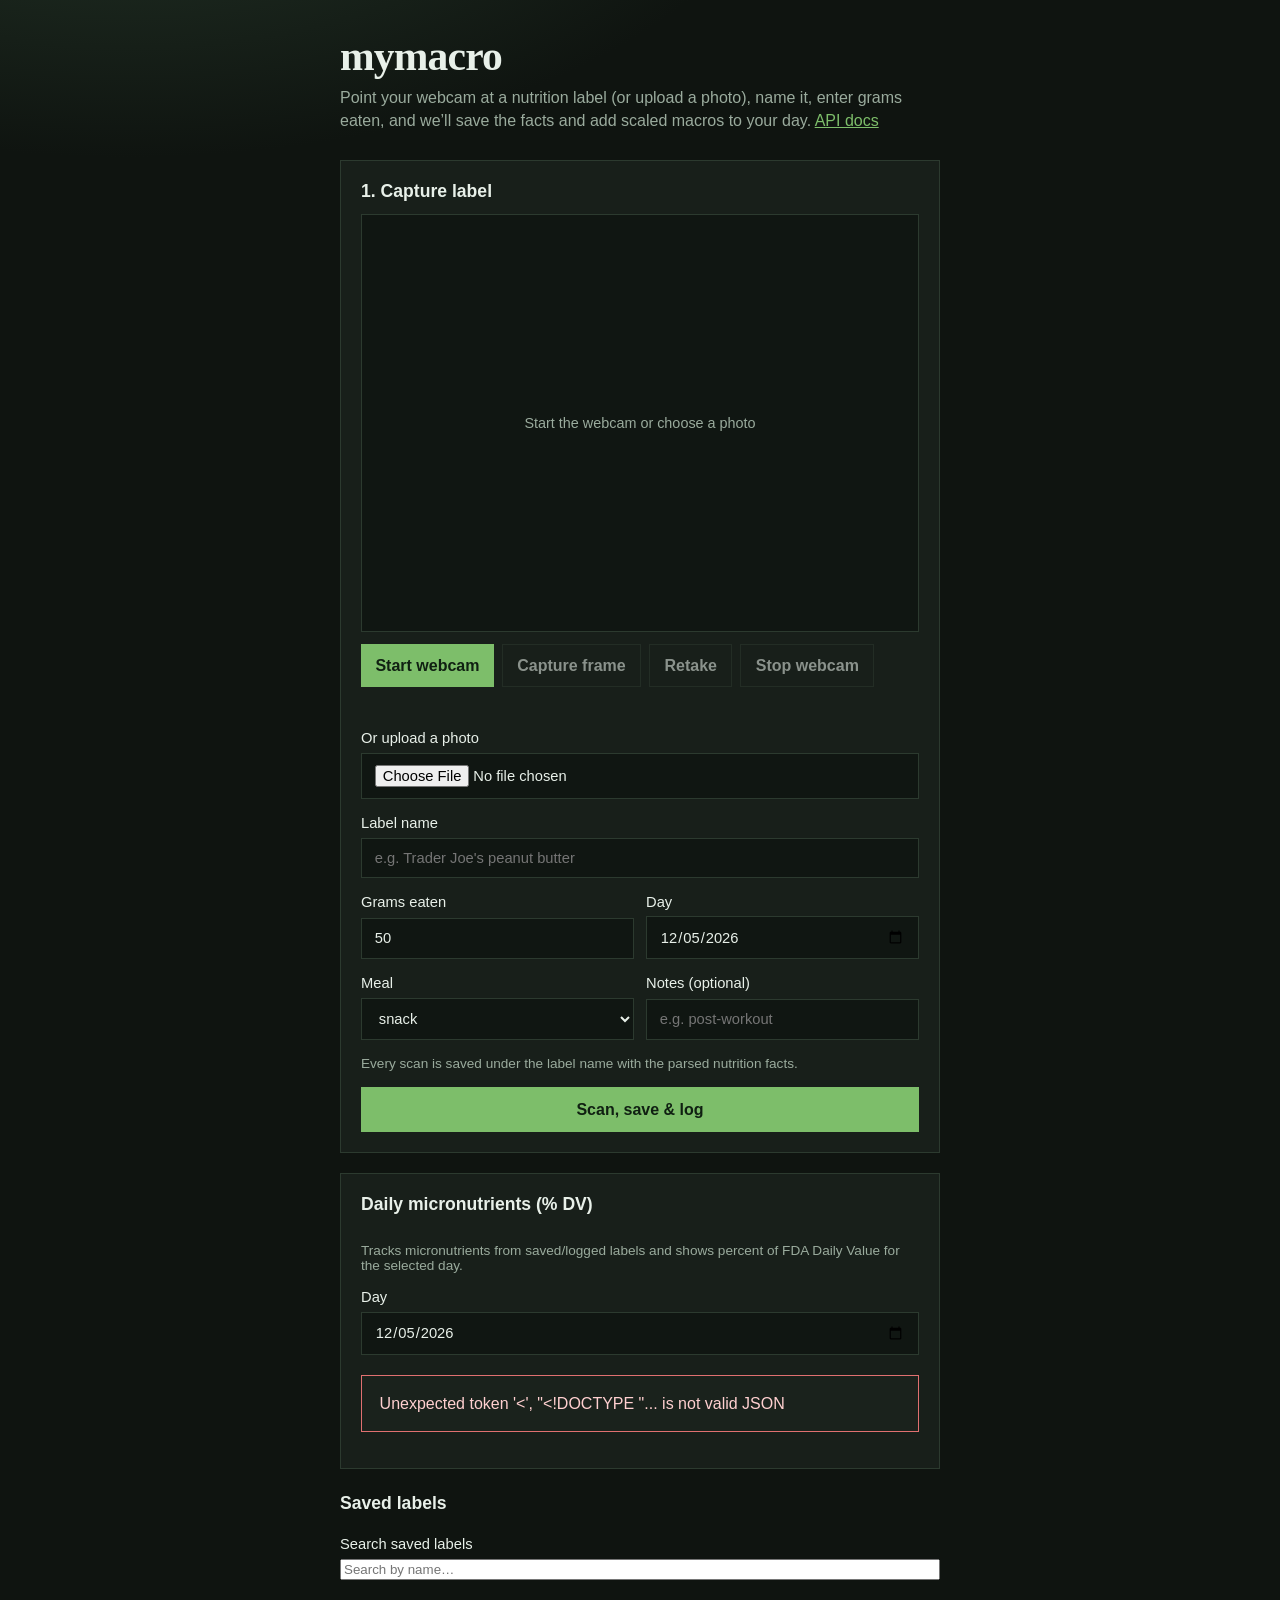
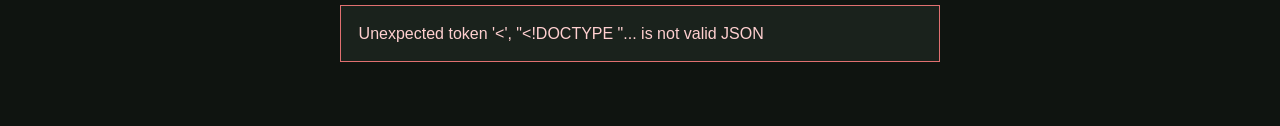
==== commit c8fc063e: "Track micronutrients with daily % DV progress Parse and store label micronutrients, scale them by gr" ====
--- a/src/mymacro/static/index.html
+++ b/src/mymacro/static/index.html
@@ -208,6 +208,35 @@
     }
     .missing-field input { border-color: var(--danger); }
     [hidden] { display: none !important; }
+    .micro-list { display: grid; gap: 0.65rem; }
+    .micro-row {
+      display: grid;
+      gap: 0.25rem;
+    }
+    .micro-row header {
+      display: flex;
+      justify-content: space-between;
+      gap: 0.75rem;
+      font-size: 0.9rem;
+    }
+    .micro-row .bar {
+      height: 0.55rem;
+      background: #101612;
+      border: 1px solid var(--border);
+      overflow: hidden;
+    }
+    .micro-row .fill {
+      height: 100%;
+      background: var(--accent);
+    }
+    .micro-row .fill.over { background: #d4a24c; }
+    .micro-optional {
+      display: grid;
+      gap: 0.75rem;
+      margin-top: 0.5rem;
+      padding-top: 0.75rem;
+      border-top: 1px solid var(--border);
+    }
   </style>
 </head>
 <body>
@@ -307,10 +336,43 @@
         </label>
         <div></div>
       </div>
+      <div class="micro-optional">
+        <p class="hint">Optional micronutrients (per label serving)</p>
+        <div class="row">
+          <label>Sodium (mg)<input id="manual-sodium_mg" type="number" min="0" step="1" /></label>
+          <label>Fiber (g)<input id="manual-fiber_g" type="number" min="0" step="0.1" /></label>
+        </div>
+        <div class="row">
+          <label>Potassium (mg)<input id="manual-potassium_mg" type="number" min="0" step="1" /></label>
+          <label>Calcium (mg)<input id="manual-calcium_mg" type="number" min="0" step="1" /></label>
+        </div>
+        <div class="row">
+          <label>Iron (mg)<input id="manual-iron_mg" type="number" min="0" step="0.1" /></label>
+          <label>Vitamin D (mcg)<input id="manual-vitamin_d_mcg" type="number" min="0" step="0.1" /></label>
+        </div>
+        <div class="row">
+          <label>Added sugars (g)<input id="manual-added_sugars_g" type="number" min="0" step="0.1" /></label>
+          <label>Cholesterol (mg)<input id="manual-cholesterol_mg" type="number" min="0" step="1" /></label>
+        </div>
+      </div>
       <button type="button" id="manual-submit">Save manual facts &amp; log</button>
     </section>
 
     <div id="out" hidden></div>
+
+    <section class="panel" id="micros-panel" style="margin-top:1.25rem">
+      <h2>Daily micronutrients (% DV)</h2>
+      <p class="hint">
+        Tracks micronutrients from saved/logged labels and shows percent of FDA Daily Value for the selected day.
+      </p>
+      <label>
+        Day
+        <input id="micros-day" type="date" />
+      </label>
+      <div class="micro-list" id="micros-list">
+        <p class="hint">Log a food with micronutrients to see daily % DV here.</p>
+      </div>
+    </section>
 
     <section class="saved-list" aria-live="polite">
       <h2>Saved labels</h2>
@@ -342,7 +404,21 @@
     const manualPanel = document.getElementById("manual-panel");
     const manualMessage = document.getElementById("manual-message");
     const manualSubmit = document.getElementById("manual-submit");
+    const microsDay = document.getElementById("micros-day");
+    const microsList = document.getElementById("micros-list");
     document.getElementById("day").valueAsDate = new Date();
+    microsDay.valueAsDate = new Date();
+
+    const MANUAL_MICRO_FIELDS = [
+      "sodium_mg",
+      "fiber_g",
+      "potassium_mg",
+      "calcium_mg",
+      "iron_mg",
+      "vitamin_d_mcg",
+      "added_sugars_g",
+      "cholesterol_mg",
+    ];
 
     let mediaStream = null;
     let capturedBlob = null;
@@ -504,6 +580,7 @@
               OCR name: ${escapeHtml(item.ocr_product_name || "—")} ·
               saved ${new Date(item.created_at).toLocaleString()}
             </div>
+            <div class="meta">${escapeHtml(formatMicros(item.micronutrients))}</div>
             <div class="item-actions">
               <button type="button" class="primary reuse-toggle" data-id="${item.id}">
                 ${open ? "Cancel" : "Reuse · log grams"}
@@ -601,6 +678,7 @@
         renderSuccess(payload);
         out.scrollIntoView({ behavior: "smooth", block: "nearest" });
         await refreshSavedLabels(labelSearch.value.trim());
+        await refreshMicronutrients(microsDay.value);
       } catch (err) {
         out.className = "error";
         out.textContent = err.message || String(err);
@@ -651,6 +729,60 @@
       manualPanel.scrollIntoView({ behavior: "smooth", block: "nearest" });
     }
 
+    function formatMicros(map) {
+      const entries = Object.entries(map || {});
+      if (!entries.length) return "No micronutrients on this label";
+      return entries.map(([key, value]) => `${key.replaceAll("_", " ")}: ${value}`).join(" · ");
+    }
+
+    function renderMicroSummary(rows) {
+      const withData = (rows || []).filter((row) => row.consumed > 0 || row.rdv != null);
+      if (!withData.length) {
+        microsList.innerHTML = `<p class="hint">No micronutrient intake logged for this day yet.</p>`;
+        return;
+      }
+      microsList.innerHTML = withData.map((row) => {
+        const pct = row.percent_dv;
+        const width = pct == null ? 0 : Math.min(pct, 100);
+        const over = pct != null && pct > 100;
+        const right = pct == null
+          ? `${row.consumed}${row.unit} (no DV)`
+          : `${row.consumed}${row.unit} · ${pct}% DV` + (row.rdv != null ? ` of ${row.rdv}${row.unit}` : "");
+        return `
+          <div class="micro-row">
+            <header>
+              <span>${escapeHtml(row.label)}</span>
+              <span>${escapeHtml(right)}</span>
+            </header>
+            <div class="bar"><div class="fill ${over ? "over" : ""}" style="width:${width}%"></div></div>
+          </div>`;
+      }).join("");
+    }
+
+    async function refreshMicronutrients(day = microsDay.value || todayValue()) {
+      try {
+        const response = await fetch(`/days/${day}/summary`);
+        const payload = await response.json();
+        if (!response.ok) throw new Error("Failed to load day summary");
+        renderMicroSummary(payload.micronutrients || []);
+      } catch (err) {
+        microsList.innerHTML = `<p class="error">${escapeHtml(err.message || String(err))}</p>`;
+      }
+    }
+
+    microsDay.addEventListener("change", () => refreshMicronutrients(microsDay.value));
+
+    function collectManualMicros() {
+      const micros = {};
+      for (const key of MANUAL_MICRO_FIELDS) {
+        const raw = document.getElementById(`manual-${key}`).value;
+        if (raw === "" || raw == null) continue;
+        const value = Number(raw);
+        if (Number.isFinite(value) && value >= 0) micros[key] = value;
+      }
+      return micros;
+    }
+
     function renderSuccess(payload) {
       const m = payload.scaled_macros;
       const c = payload.summary.consumed;
@@ -667,8 +799,15 @@
         </div>
         <div style="margin-top:0.85rem;color:var(--muted)">
           Day total: ${c.calories} kcal · P ${c.protein_g}g · C ${c.carbs_g}g · F ${c.fat_g}g
+        </div>
+        <div style="margin-top:0.55rem;color:var(--muted)">
+          Micros added: ${escapeHtml(formatMicros(payload.scaled_micronutrients))}
         </div>`;
       out.hidden = false;
+      if (payload.summary?.day) {
+        microsDay.value = payload.summary.day;
+      }
+      renderMicroSummary(payload.summary?.micronutrients || []);
     }
 
     form.addEventListener("submit", async (event) => {
@@ -728,6 +867,7 @@
         hideManualPanel();
         renderSuccess(payload);
         await refreshSavedLabels();
+        await refreshMicronutrients(microsDay.value);
       } catch (err) {
         out.className = "error";
         out.textContent = err.message || String(err);
@@ -757,6 +897,7 @@
         fat_g: Number(document.getElementById("manual-fat_g").value),
         product_name: pendingProductName,
         raw_text: pendingRawText,
+        micronutrients: collectManualMicros(),
       };
 
       try {
@@ -780,6 +921,7 @@
         hideManualPanel();
         renderSuccess(payload);
         await refreshSavedLabels();
+        await refreshMicronutrients(microsDay.value);
       } catch (err) {
         out.className = "error";
         out.textContent = err.message || String(err);
@@ -791,6 +933,7 @@
     });
 
     refreshSavedLabels();
+    refreshMicronutrients();
     window.addEventListener("beforeunload", stopWebcam);
   </script>
 </body>
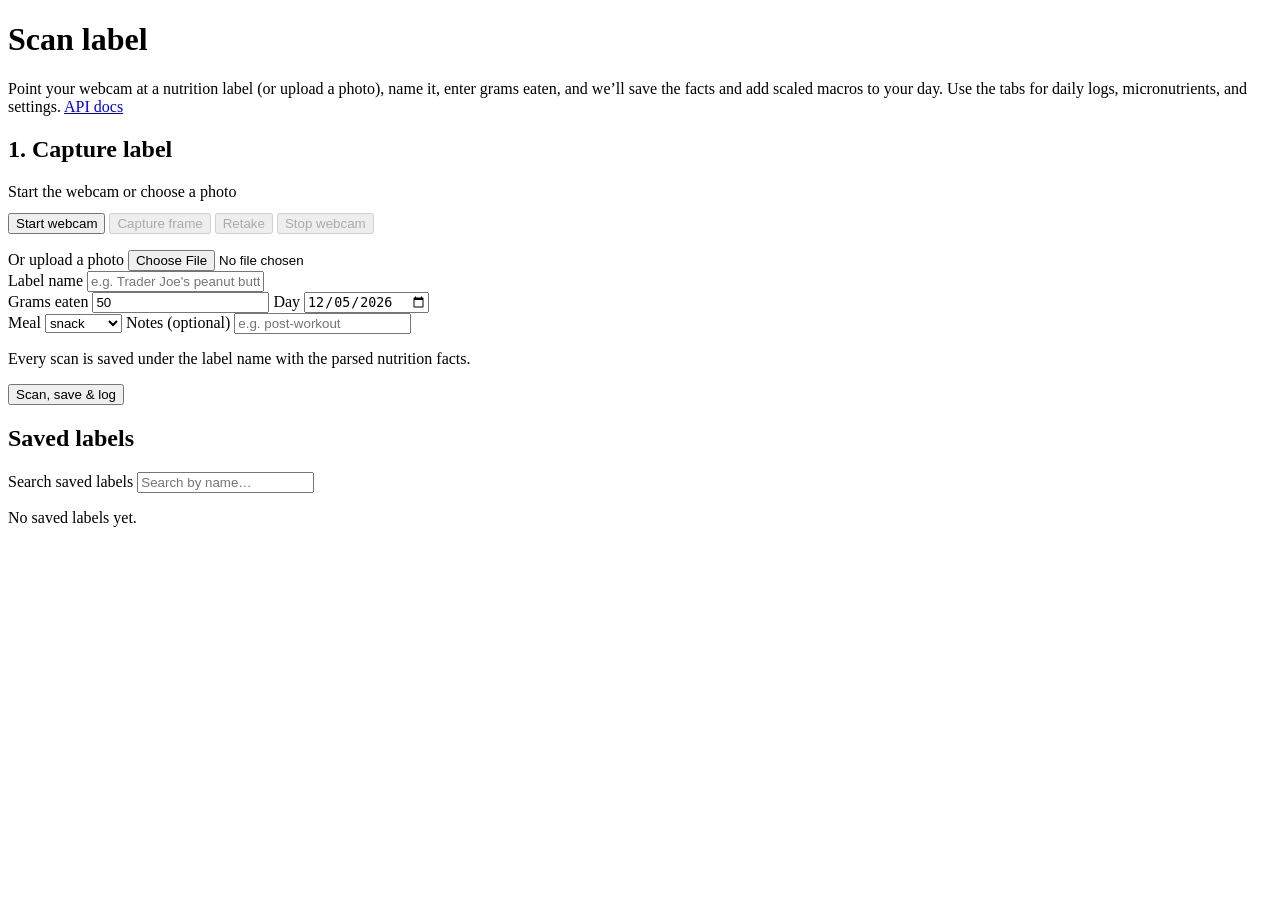
==== commit 2de6668e: "Split UI into scan, logs, micros, and settings pages Move micronutrients to /micros, add daily food " ====
--- a/src/mymacro/static/index.html
+++ b/src/mymacro/static/index.html
@@ -3,248 +3,17 @@
 <head>
   <meta charset="utf-8" />
   <meta name="viewport" content="width=device-width, initial-scale=1" />
-  <title>mymacro — scan label</title>
-  <style>
-    :root {
-      --bg: #0f1410;
-      --panel: #1a221c;
-      --ink: #e8f0e9;
-      --muted: #9aab9d;
-      --accent: #7dbe6a;
-      --accent-ink: #102012;
-      --danger: #e07070;
-      --border: #2c3a2f;
-    }
-    * { box-sizing: border-box; }
-    body {
-      margin: 0;
-      font-family: "IBM Plex Sans", "Segoe UI", sans-serif;
-      background:
-        radial-gradient(1200px 600px at 10% -10%, #243528 0%, transparent 55%),
-        var(--bg);
-      color: var(--ink);
-      min-height: 100vh;
-    }
-    main {
-      max-width: 640px;
-      margin: 0 auto;
-      padding: 2rem 1.25rem 3rem;
-    }
-    h1 {
-      font-family: "IBM Plex Serif", Georgia, serif;
-      font-weight: 600;
-      font-size: clamp(2rem, 5vw, 2.6rem);
-      margin: 0 0 0.35rem;
-      letter-spacing: -0.02em;
-    }
-    h2 {
-      font-size: 1.1rem;
-      margin: 0 0 0.75rem;
-      font-weight: 600;
-    }
-    .lede {
-      color: var(--muted);
-      margin: 0 0 1.75rem;
-      line-height: 1.45;
-    }
-    form, .panel {
-      display: grid;
-      gap: 1rem;
-      padding: 1.25rem;
-      background: color-mix(in srgb, var(--panel) 92%, black);
-      border: 1px solid var(--border);
-    }
-    label {
-      display: grid;
-      gap: 0.4rem;
-      font-size: 0.92rem;
-    }
-    input[type="number"],
-    input[type="date"],
-    input[type="text"],
-    input[type="file"],
-    select {
-      width: 100%;
-      padding: 0.7rem 0.8rem;
-      border: 1px solid var(--border);
-      background: #101612;
-      color: var(--ink);
-      font: inherit;
-    }
-    .stage {
-      position: relative;
-      aspect-ratio: 4 / 3;
-      border: 1px solid var(--border);
-      overflow: hidden;
-      background: #101612;
-      color: var(--muted);
-      font-size: 0.9rem;
-    }
-    .stage video,
-    .stage img,
-    .stage canvas {
-      width: 100%;
-      height: 100%;
-      object-fit: cover;
-      display: block;
-    }
-    .stage .placeholder {
-      position: absolute;
-      inset: 0;
-      display: grid;
-      place-items: center;
-      padding: 1rem;
-      text-align: center;
-    }
-    .cam-actions {
-      display: flex;
-      flex-wrap: wrap;
-      gap: 0.5rem;
-    }
-    .cam-actions button,
-    .secondary {
-      background: transparent;
-      color: var(--ink);
-      border: 1px solid var(--border);
-      font: inherit;
-      font-weight: 600;
-      padding: 0.7rem 0.9rem;
-      cursor: pointer;
-    }
-    .cam-actions button.primary,
-    button[type="submit"] {
-      border: 0;
-      background: var(--accent);
-      color: var(--accent-ink);
-    }
-    .row {
-      display: grid;
-      grid-template-columns: 1fr 1fr;
-      gap: 0.75rem;
-    }
-    @media (max-width: 560px) {
-      .row { grid-template-columns: 1fr; }
-    }
-    button[type="submit"] {
-      font: inherit;
-      font-weight: 600;
-      padding: 0.85rem 1rem;
-      cursor: pointer;
-    }
-    button:disabled {
-      opacity: 0.55;
-      cursor: wait;
-    }
-    .result, .error {
-      margin-top: 0.25rem;
-      padding: 1rem 1.1rem;
-      border: 1px solid var(--border);
-      background: var(--panel);
-      line-height: 1.45;
-    }
-    .error { border-color: var(--danger); color: #ffd0d0; }
-    .macros {
-      display: grid;
-      grid-template-columns: repeat(4, 1fr);
-      gap: 0.5rem;
-      margin-top: 0.75rem;
-    }
-    .macros div {
-      padding: 0.65rem 0.4rem;
-      text-align: center;
-      background: #101612;
-      border: 1px solid var(--border);
-    }
-    .macros strong { display: block; font-size: 1.05rem; }
-    .macros span { color: var(--muted); font-size: 0.75rem; }
-    a.doc { color: var(--accent); }
-    .saved-list {
-      display: grid;
-      gap: 0.65rem;
-      margin-top: 1.5rem;
-    }
-    .saved-item {
-      display: grid;
-      gap: 0.45rem;
-      padding: 0.85rem 0.95rem;
-      border: 1px solid var(--border);
-      background: var(--panel);
-    }
-    .saved-item strong { font-size: 1rem; }
-    .saved-item .meta { color: var(--muted); font-size: 0.85rem; }
-    .saved-item .item-actions {
-      display: flex;
-      flex-wrap: wrap;
-      gap: 0.5rem;
-      margin-top: 0.25rem;
-    }
-    .saved-item .item-actions button {
-      background: transparent;
-      color: var(--ink);
-      border: 1px solid var(--border);
-      font: inherit;
-      font-weight: 600;
-      padding: 0.55rem 0.8rem;
-      cursor: pointer;
-    }
-    .saved-item .item-actions button.primary {
-      border: 0;
-      background: var(--accent);
-      color: var(--accent-ink);
-    }
-    .reuse-form {
-      display: grid;
-      gap: 0.65rem;
-      margin-top: 0.35rem;
-      padding-top: 0.65rem;
-      border-top: 1px solid var(--border);
-    }
-    .hint { color: var(--muted); font-size: 0.85rem; margin: 0; }
-    .status { color: var(--muted); font-size: 0.85rem; min-height: 1.2em; }
-    .missing-field {
-      outline: 1px solid var(--danger);
-      border-radius: 2px;
-      padding: 0.35rem;
-    }
-    .missing-field input { border-color: var(--danger); }
-    [hidden] { display: none !important; }
-    .micro-list { display: grid; gap: 0.65rem; }
-    .micro-row {
-      display: grid;
-      gap: 0.25rem;
-    }
-    .micro-row header {
-      display: flex;
-      justify-content: space-between;
-      gap: 0.75rem;
-      font-size: 0.9rem;
-    }
-    .micro-row .bar {
-      height: 0.55rem;
-      background: #101612;
-      border: 1px solid var(--border);
-      overflow: hidden;
-    }
-    .micro-row .fill {
-      height: 100%;
-      background: var(--accent);
-    }
-    .micro-row .fill.over { background: #d4a24c; }
-    .micro-optional {
-      display: grid;
-      gap: 0.75rem;
-      margin-top: 0.5rem;
-      padding-top: 0.75rem;
-      border-top: 1px solid var(--border);
-    }
-  </style>
+  <title>mymacro — scan</title>
+  <link rel="stylesheet" href="/static/app.css" />
 </head>
 <body>
   <main>
-    <h1>mymacro</h1>
+    <div id="nav"></div>
+    <h1>Scan label</h1>
     <p class="lede">
       Point your webcam at a nutrition label (or upload a photo), name it, enter grams eaten,
       and we’ll save the facts and add scaled macros to your day.
+      Use the tabs for daily logs, micronutrients, and settings.
       <a class="doc" href="/docs">API docs</a>
     </p>
 
@@ -360,20 +129,6 @@
 
     <div id="out" hidden></div>
 
-    <section class="panel" id="micros-panel" style="margin-top:1.25rem">
-      <h2>Daily micronutrients (% DV)</h2>
-      <p class="hint">
-        Tracks micronutrients from saved/logged labels and shows percent of FDA Daily Value for the selected day.
-      </p>
-      <label>
-        Day
-        <input id="micros-day" type="date" />
-      </label>
-      <div class="micro-list" id="micros-list">
-        <p class="hint">Log a food with micronutrients to see daily % DV here.</p>
-      </div>
-    </section>
-
     <section class="saved-list" aria-live="polite">
       <h2>Saved labels</h2>
       <label>
@@ -384,6 +139,7 @@
       <div id="saved-labels"><p class="hint">No saved labels yet.</p></div>
     </section>
   </main>
+  <script src="/static/app.js"></script>
   <script>
     const form = document.getElementById("scan-form");
     const imageInput = document.getElementById("image");
@@ -404,10 +160,7 @@
     const manualPanel = document.getElementById("manual-panel");
     const manualMessage = document.getElementById("manual-message");
     const manualSubmit = document.getElementById("manual-submit");
-    const microsDay = document.getElementById("micros-day");
-    const microsList = document.getElementById("micros-list");
     document.getElementById("day").valueAsDate = new Date();
-    microsDay.valueAsDate = new Date();
 
     const MANUAL_MICRO_FIELDS = [
       "sodium_mg",
@@ -678,7 +431,6 @@
         renderSuccess(payload);
         out.scrollIntoView({ behavior: "smooth", block: "nearest" });
         await refreshSavedLabels(labelSearch.value.trim());
-        await refreshMicronutrients(microsDay.value);
       } catch (err) {
         out.className = "error";
         out.textContent = err.message || String(err);
@@ -735,43 +487,6 @@
       return entries.map(([key, value]) => `${key.replaceAll("_", " ")}: ${value}`).join(" · ");
     }
 
-    function renderMicroSummary(rows) {
-      const withData = (rows || []).filter((row) => row.consumed > 0 || row.rdv != null);
-      if (!withData.length) {
-        microsList.innerHTML = `<p class="hint">No micronutrient intake logged for this day yet.</p>`;
-        return;
-      }
-      microsList.innerHTML = withData.map((row) => {
-        const pct = row.percent_dv;
-        const width = pct == null ? 0 : Math.min(pct, 100);
-        const over = pct != null && pct > 100;
-        const right = pct == null
-          ? `${row.consumed}${row.unit} (no DV)`
-          : `${row.consumed}${row.unit} · ${pct}% DV` + (row.rdv != null ? ` of ${row.rdv}${row.unit}` : "");
-        return `
-          <div class="micro-row">
-            <header>
-              <span>${escapeHtml(row.label)}</span>
-              <span>${escapeHtml(right)}</span>
-            </header>
-            <div class="bar"><div class="fill ${over ? "over" : ""}" style="width:${width}%"></div></div>
-          </div>`;
-      }).join("");
-    }
-
-    async function refreshMicronutrients(day = microsDay.value || todayValue()) {
-      try {
-        const response = await fetch(`/days/${day}/summary`);
-        const payload = await response.json();
-        if (!response.ok) throw new Error("Failed to load day summary");
-        renderMicroSummary(payload.micronutrients || []);
-      } catch (err) {
-        microsList.innerHTML = `<p class="error">${escapeHtml(err.message || String(err))}</p>`;
-      }
-    }
-
-    microsDay.addEventListener("change", () => refreshMicronutrients(microsDay.value));
-
     function collectManualMicros() {
       const micros = {};
       for (const key of MANUAL_MICRO_FIELDS) {
@@ -804,10 +519,6 @@
           Micros added: ${escapeHtml(formatMicros(payload.scaled_micronutrients))}
         </div>`;
       out.hidden = false;
-      if (payload.summary?.day) {
-        microsDay.value = payload.summary.day;
-      }
-      renderMicroSummary(payload.summary?.micronutrients || []);
     }
 
     form.addEventListener("submit", async (event) => {
@@ -867,7 +578,6 @@
         hideManualPanel();
         renderSuccess(payload);
         await refreshSavedLabels();
-        await refreshMicronutrients(microsDay.value);
       } catch (err) {
         out.className = "error";
         out.textContent = err.message || String(err);
@@ -921,7 +631,6 @@
         hideManualPanel();
         renderSuccess(payload);
         await refreshSavedLabels();
-        await refreshMicronutrients(microsDay.value);
       } catch (err) {
         out.className = "error";
         out.textContent = err.message || String(err);
@@ -932,8 +641,8 @@
       }
     });
 
+    MyMacro.mountNav("scan");
     refreshSavedLabels();
-    refreshMicronutrients();
     window.addEventListener("beforeunload", stopWebcam);
   </script>
 </body>
